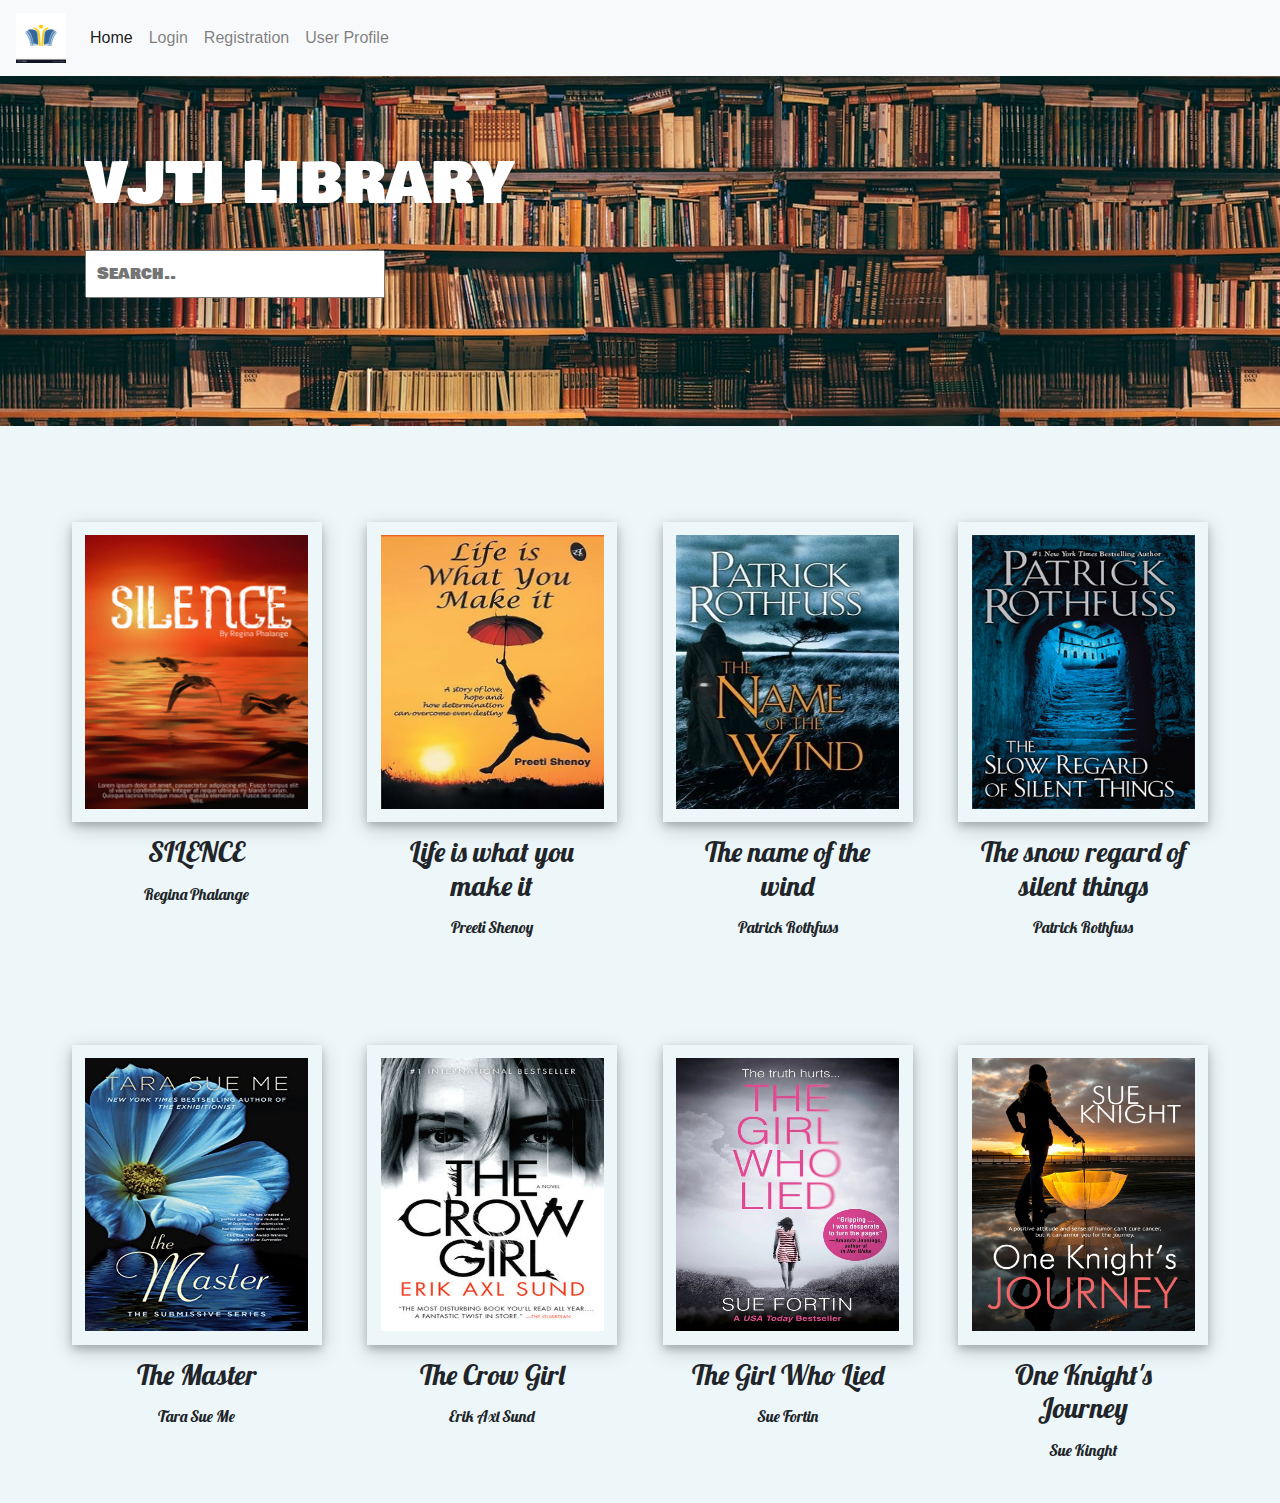
==== index.html @ 8ae250fe "Added required files for library website" ====
<!doctype html>
<html lang="en">

<head>
  <!-- Required meta tags -->
  <meta charset="utf-8">
  <meta name="viewport" content="width=device-width, initial-scale=1, shrink-to-fit=no">

  <!-- Bootstrap CSS -->
  <link href="https://fonts.googleapis.com/css?family=Lobster&display=swap" rel="stylesheet">
  <link href="https://fonts.googleapis.com/css?family=Bowlby+One+SC&display=swap" rel="stylesheet">
  <link rel="stylesheet" href="https://stackpath.bootstrapcdn.com/bootstrap/4.4.1/css/bootstrap.min.css"
    integrity="sha384-Vkoo8x4CGsO3+Hhxv8T/Q5PaXtkKtu6ug5TOeNV6gBiFeWPGFN9MuhOf23Q9Ifjh" crossorigin="anonymous">
  <link rel="stylesheet" type="text/css" href="CSS/home.css">

  <title>Library</title>
</head>

<body>

  <div>
    <nav class="navbar navbar-expand-lg navbar-light bg-light">
			<a class="navbar-brand" href="index.html"><img class="logo" src="images/download.png" alt="library logo"></a>
			<button class="navbar-toggler" type="button" data-toggle="collapse" data-target="#navbarNav"
				aria-controls="navbarNav" aria-expanded="false" aria-label="Toggle navigation">
				<span class="navbar-toggler-icon"></span>
			</button>
			<div class="collapse navbar-collapse" id="navbarNav">
				<ul class="navbar-nav">
					<li class="nav-item active">
						<a class="nav-link" href="index.html">Home <span class="sr-only">(current)</span></a>
					</li>
					<li class="nav-item">
						<a class="nav-link" href="login.html">Login</a>
					</li>
					<li class="nav-item">
						<a class="nav-link" href="registration.html">Registration</a>
					</li>
					<li>
						<a class="nav-link" href="user.html">User Profile</a>
					</li>
				</ul>
			</div>
		</nav>
  </div>

  <div class="jumbotron jumbotron-fluid jumbo">
    <div class="container">
      <h1 class="display-4">VJTI LIBRARY</h1>
      <input type="text" placeholder="Search..">
    </div>
  </div>

  <div class="row book-show">
    <div class="col-lg-3 col-md-4 col-sm-6">
      <img class="book-images" src="images/1.jpg" alt="book cover">
      <h3>SILENCE</h3>
      <p>Regina Phalange</p>
    </div>
    <div class="col-lg-3 col-md-4 col-sm-6 ">
      <img class="book-images" src="images/2.jpg" alt="book cover">
      <h3>Life is what you make it</h3>
      <p>Preeti Shenoy</p>
    </div>
    <div class="col-lg-3 col-md-4 col-sm-6">
      <img class="book-images" src="images/3.jpg" alt="book cover">
      <h3>The name of the wind</h3>
      <p>Patrick Rothfuss</p>
    </div>
    <div class="col-lg-3 col-md-4 col-sm-6">
      <img class="book-images" src="images/4.jpg" alt="book cover">
      <h3>The snow regard of silent things</h3>
      <p>Patrick Rothfuss</p>
    </div>
  </div>

  <div class="row book-show">
    <div class="col-lg-3 col-md-4 col-sm-6">
      <img class="book-images" src="images/5.jpg" alt="book cover">
      <h3>The Master</h3>
      <p>Tara Sue Me</p>
    </div>
    <div class="col-lg-3 col-md-4 col-sm-6 ">
      <img class="book-images" src="images/6.jpg" alt="book cover">
      <h3>The Crow Girl</h3>
      <p>Erik Axl Sund</p>
    </div>
    <div class="col-lg-3 col-md-4 col-sm-6">
      <img class="book-images" src="images/7.jpg" alt="book cover">
      <h3>The Girl Who Lied</h3>
      <p>Sue Fortin</p>
    </div>
    <div class="col-lg-3 col-md-4 col-sm-6">
      <img class="book-images" src="images/8.jpg" alt="book cover">
      <h3>One Knight's Journey</h3>
      <p>Sue Kinght</p>
    </div>
  </div>
  <!-- Optional JavaScript -->
  <!-- jQuery first, then Popper.js, then Bootstrap JS -->
  <script src="https://code.jquery.com/jquery-3.4.1.slim.min.js"
    integrity="sha384-J6qa4849blE2+poT4WnyKhv5vZF5SrPo0iEjwBvKU7imGFAV0wwj1yYfoRSJoZ+n"
    crossorigin="anonymous"></script>
  <script src="https://cdn.jsdelivr.net/npm/popper.js@1.16.0/dist/umd/popper.min.js"
    integrity="sha384-Q6E9RHvbIyZFJoft+2mJbHaEWldlvI9IOYy5n3zV9zzTtmI3UksdQRVvoxMfooAo"
    crossorigin="anonymous"></script>
  <script src="https://stackpath.bootstrapcdn.com/bootstrap/4.4.1/js/bootstrap.min.js"
    integrity="sha384-wfSDF2E50Y2D1uUdj0O3uMBJnjuUD4Ih7YwaYd1iqfktj0Uod8GCExl3Og8ifwB6"
    crossorigin="anonymous"></script>
</body>

</html>
---- CSS/home.css ----
.logo{
	width: 50px;
	height: 50px;
}

body{
	text-align: center;
	background-color:#edf7fa;
}

.login-body{
	background-image: url(../images/lib.jpg);
}

.book-images{
	width: 250px;
	height: 300px;
	padding: 5%;
	box-shadow: 0 4px 8px 0 rgba(0, 0, 0, 0.2), 0 6px 20px 0 rgba(0, 0, 0, 0.19);
	margin-bottom: 3%;
}

.book-show{
	padding-left: 5%;
	padding-right: 5%;
	padding-top: 5% ;
	padding-bottom: 2%;
	font-family: 'Lobster' ;
}

/*heading*/

h1{
	padding-top: 10px;
	padding-bottom: 25px;
}

h3{
	padding: 5px 30px 5px 30px;
}


/*login*/
/*

.login{
	text-align: left;
	margin-left: ;
	margin-right: auto;;
}

*/

/*Button*/

input{
	width: 300px;
	padding: 10px;
}


.jumbo{
	background-image: url(../images/lib.jpg);
	height: 350px;
	color: #fff;
	text-align: left;
	font-family: 'Bowlby One SC', cursive;
}

.form{
	margin-top: 3%;
	padding-top: 2%;
	margin-left: 36%;
	margin-right: 36%;
	padding-bottom: 3%;
	background-color: #fff;
	box-shadow: 0 4px 8px 0 rgba(0, 0, 0, 0.2), 0 6px 20px 0 rgba(0, 0, 0, 0.19);
}

.myButton {
	background-color:#D23F8D;
	border:1px solid #D23F8D;
	display:inline-block;
	cursor:pointer;
	color:#ffffff;
	font-family:Georgia;
	font-size:19px;
	padding:6px 12px;
    text-decoration:none;
    width: 250px;
}
.myButton:active {
	position:relative;
	top:1px;
}

#check{
    width: 50px;
}
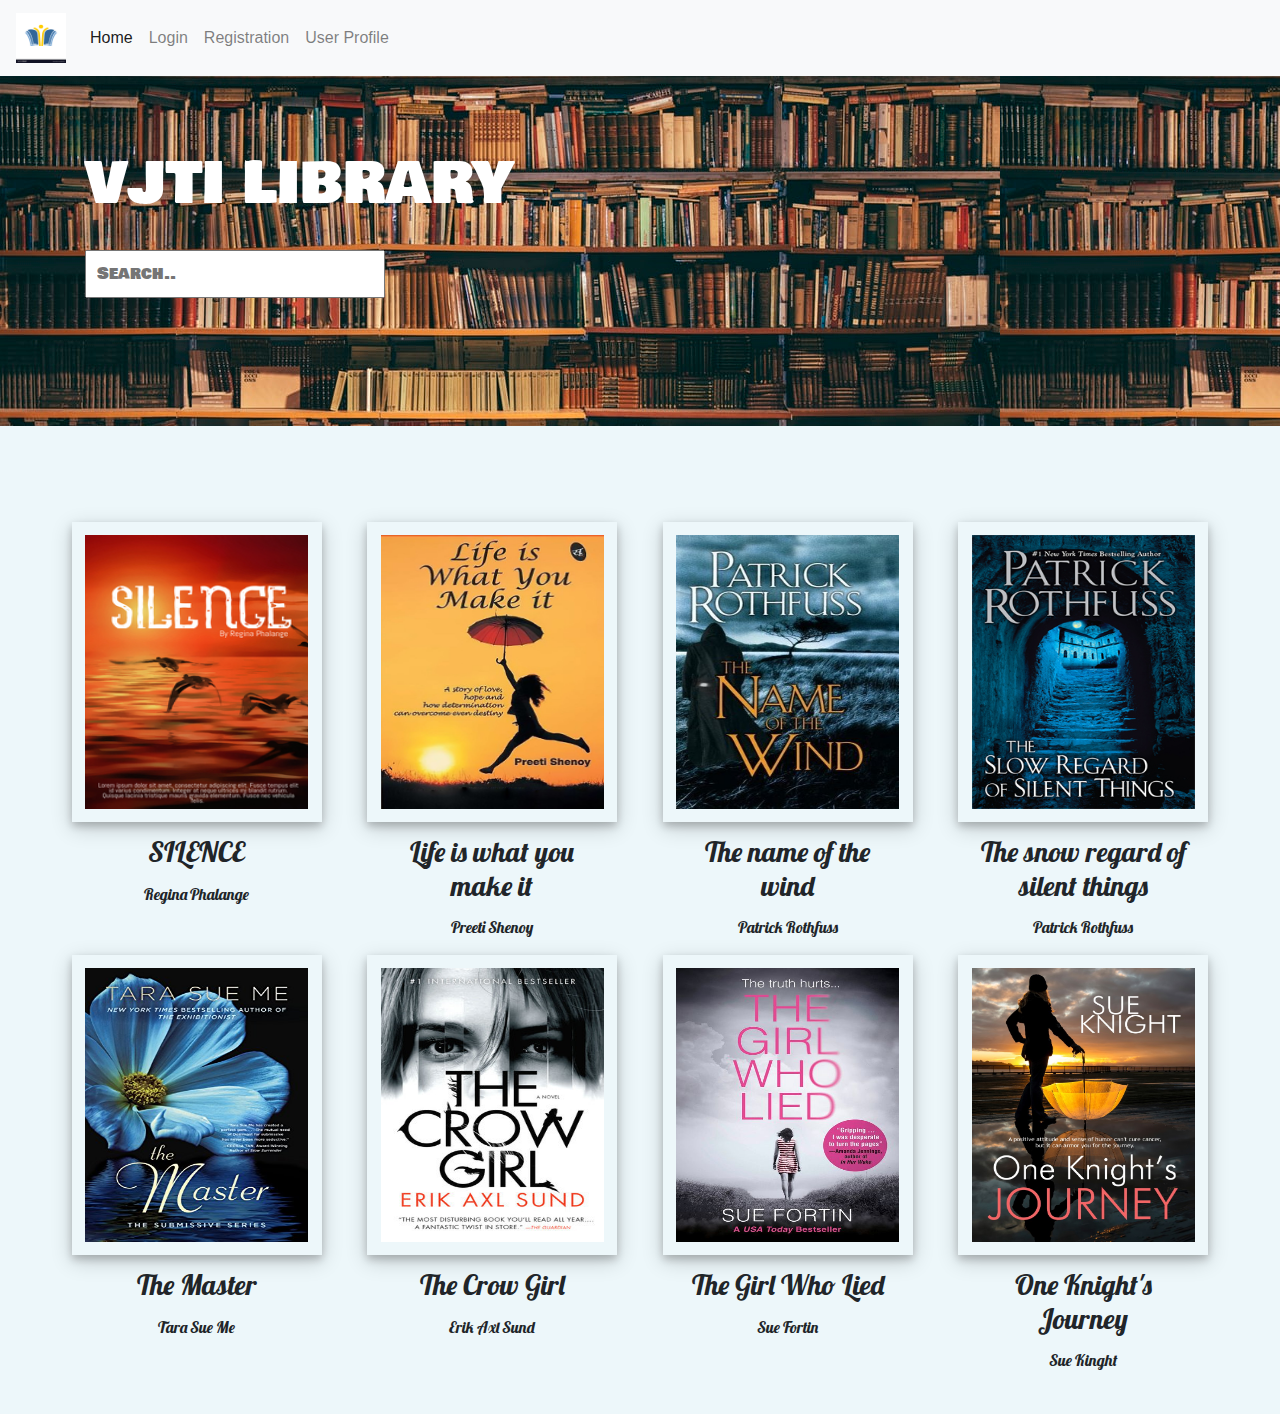
==== commit 79286c63: "modified grid" ====
--- a/index.html
+++ b/index.html
@@ -12,7 +12,6 @@
   <link rel="stylesheet" href="https://stackpath.bootstrapcdn.com/bootstrap/4.4.1/css/bootstrap.min.css"
     integrity="sha384-Vkoo8x4CGsO3+Hhxv8T/Q5PaXtkKtu6ug5TOeNV6gBiFeWPGFN9MuhOf23Q9Ifjh" crossorigin="anonymous">
   <link rel="stylesheet" type="text/css" href="CSS/home.css">
-
   <title>Library</title>
 </head>
 
@@ -72,9 +71,6 @@
       <h3>The snow regard of silent things</h3>
       <p>Patrick Rothfuss</p>
     </div>
-  </div>
-
-  <div class="row book-show">
     <div class="col-lg-3 col-md-4 col-sm-6">
       <img class="book-images" src="images/5.jpg" alt="book cover">
       <h3>The Master</h3>
